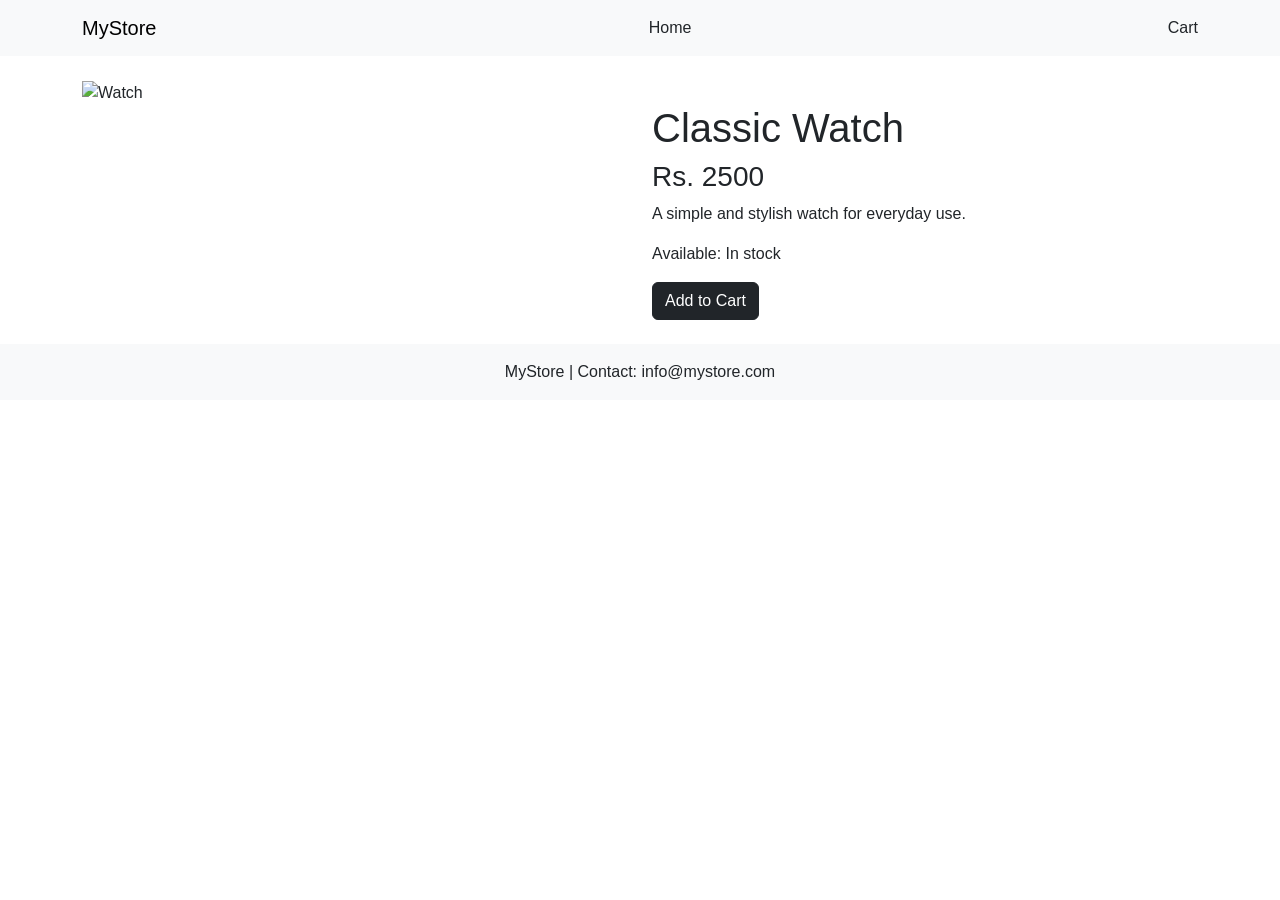
==== midterm/product.html @ a4c1e913 "midterm: baseline copy" ====
<!DOCTYPE html>
<html>
<head>
    <title>MyStore</title>
    <meta name="viewport" content="width=device-width, initial-scale=1">
    <link href="https://cdn.jsdelivr.net/npm/bootstrap@5.3.3/dist/css/bootstrap.min.css" rel="stylesheet">
    <link rel="stylesheet" href="style.css">
</head>
<body>
<nav class="navbar navbar-expand bg-light">
    <div class="container">
        <a class="navbar-brand" href="index.html">MyStore</a>
        <a class="nav-link" href="index.html">Home</a>
        <a class="nav-link" href="#">Cart</a>
    </div>
</nav>
<div class="container mt-4">
    <div class="row">
        <div class="col-md-6">
            <img class="img-fluid" src="https://images.unsplash.com/photo-1523275335684-37898b6baf30?w=800" alt="Watch">
        </div>
        <div class="col-md-6 pt-md-4">
            <h1>Classic Watch</h1>
            <h3>Rs. 2500</h3>
            <p>A simple and stylish watch for everyday use.</p>
            <p>Available: In stock</p>
            <button class="btn btn-dark">Add to Cart</button>
        </div>

    </div>
</div>
<footer class="bg-light text-center p-3 mt-4">
    MyStore | Contact: info@mystore.com
</footer>
</body>
</html>
---- midterm/style.css ----
body {
    font-family: Arial, sans-serif;
    background-color: white;
}
.card {
    border:none;
    background-color:white;
}
.card img {
    width: 100%;
    height: 180px;
    object-fit: cover;
}
.card h5 {
    margin-top: 10x;
}
footer {
    background-color: white;
}
@media (max-width: 576px) {
    h1 {
        font-size: 28px;
    }
    .card img {
        height: 150px;
    }
}
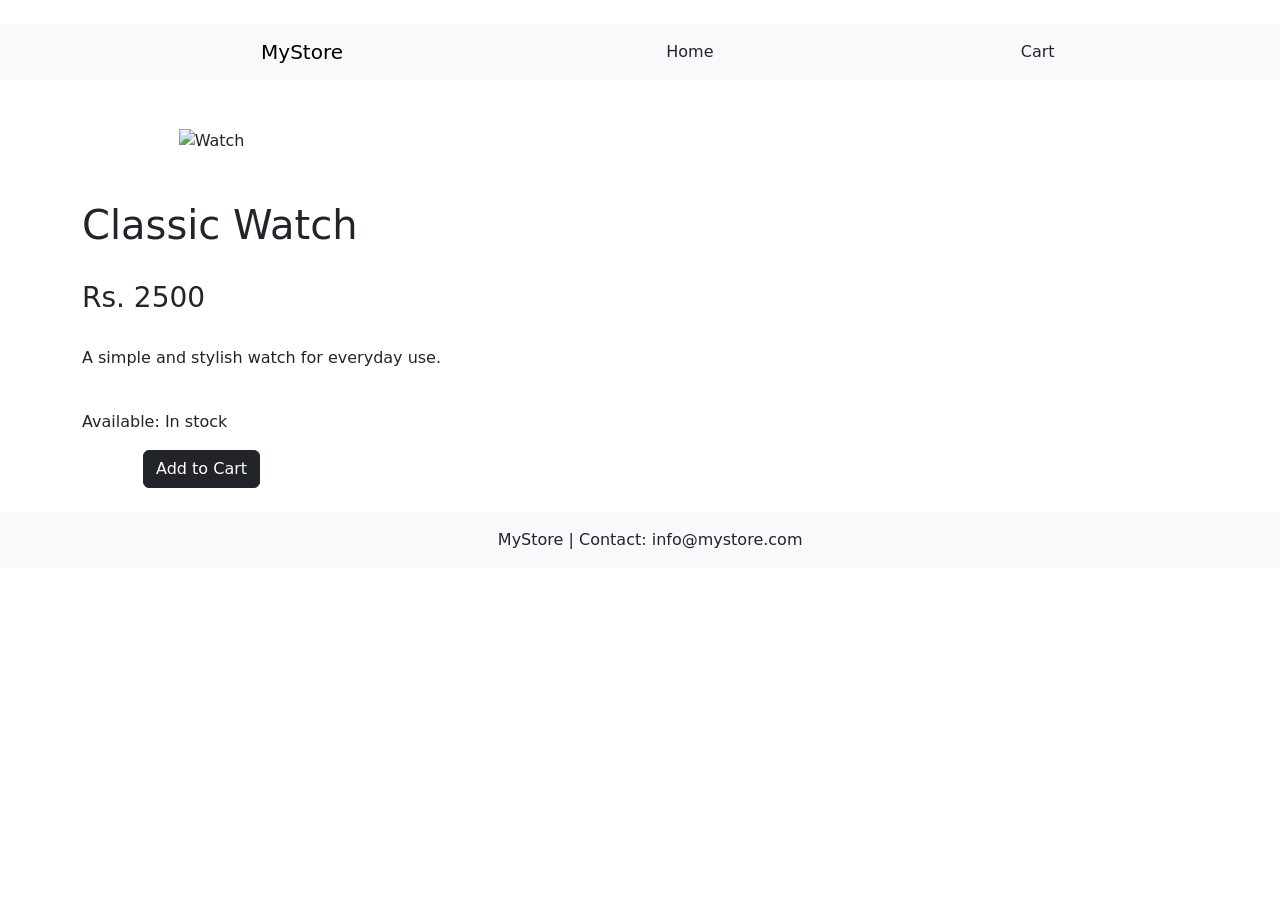
==== commit 81cc7c3c: "Format HTML structure and improve indentation" ====
--- a/midterm/product.html
+++ b/midterm/product.html
@@ -1,36 +1,36 @@
 <!DOCTYPE html>
 <html>
 <head>
-    <title>MyStore</title>
-    <meta name="viewport" content="width=device-width, initial-scale=1">
-    <link href="https://cdn.jsdelivr.net/npm/bootstrap@5.3.3/dist/css/bootstrap.min.css" rel="stylesheet">
-    <link rel="stylesheet" href="style.css">
+    <title>MyStore</title>
+    <meta name="viewport" content="width=device-width, initial-scale=1">
+    <link href="https://cdn.jsdelivr.net/npm/bootstrap@5.3.3/dist/css/bootstrap.min.css" rel="stylesheet">
+    <link rel="stylesheet" href="style.css">
 </head>
 <body>
 <nav class="navbar navbar-expand bg-light">
-    <div class="container">
-        <a class="navbar-brand" href="index.html">MyStore</a>
-        <a class="nav-link" href="index.html">Home</a>
-        <a class="nav-link" href="#">Cart</a>
-    </div>
+    <div class="container">
+        <a class="navbar-brand" href="index.html">MyStore</a>
+        <a class="nav-link" href="index.html">Home</a>
+        <a class="nav-link" href="#">Cart</a>
+    </div>
 </nav>
 <div class="container mt-4">
-    <div class="row">
-        <div class="col-md-6">
-            <img class="img-fluid" src="https://images.unsplash.com/photo-1523275335684-37898b6baf30?w=800" alt="Watch">
-        </div>
-        <div class="col-md-6 pt-md-4">
-            <h1>Classic Watch</h1>
-            <h3>Rs. 2500</h3>
-            <p>A simple and stylish watch for everyday use.</p>
-            <p>Available: In stock</p>
-            <button class="btn btn-dark">Add to Cart</button>
-        </div>
+    <div class="row">
+        <div class="col-md-6">
+            <img class="img-fluid" src="https://images.unsplash.com/photo-1523275335684-37898b6baf30?w=800" alt="Watch">
+        </div>
+        <div class="col-md-6 pt-md-4">
+            <h1>Classic Watch</h1>
+            <h3>Rs. 2500</h3>
+            <p>A simple and stylish watch for everyday use.</p>
+            <p>Available: In stock</p>
+            <button class="btn btn-dark">Add to Cart</button>
+        </div>
 
-    </div>
+    </div>
 </div>
 <footer class="bg-light text-center p-3 mt-4">
-    MyStore | Contact: info@mystore.com
+    MyStore | Contact: info@mystore.com
 </footer>
 </body>
 </html>
--- a/midterm/style.css
+++ b/midterm/style.css
@@ -1,27 +1,61 @@
 body {
-    font-family: Arial, sans-serif;
-    background-color: white;
+    font-family: Arial;
+    background-color: white;
 }
 .card {
-    border:none;
-    background-color:white;
+    border:none;
+    background-color:white;
 }
 .card img {
-    width: 100%;
-    height: 180px;
-    object-fit: cover;
+    width: 100%;
+    height: 180px;
+    object-fit: cover;
 }
 .card h5 {
-    margin-top: 10x;
+    margin-top: 10x;
+}
+:root {
+    --accent: hsl(322, 70%, 45%);
+}
+.category-filter {
+    display: flex;
+    flex-wrap: wrap;
+    gap: 10px;
+    margin: 20px 0;
+}
+.category-filter input {
+    display: none;
+}
+
+.category-filter label {
+    padding: 8px 16px;
+    border: 1px solid var(--accent);
+    border-radius: 20px;
+    color: var(--accent);
+    cursor: pointer;
+}
+.category-filter input:checked + label {
+    background-color: var(--accent);
+    color: white;
+}
+.product-listing:has(#electronics:checked)
+.product-item:not([data-category="electronics"]),
+.product-listing:has(#fashion:checked)
+.product-item:not([data-category="fashion"]),
+.product-listing:has(#accessories:checked)
+.product-item:not([data-category="accessories"]),
+.product-listing:has(#home:checked)
+.product-item:not([data-category="home"]) {
+    display: none;
 }
 footer {
-    background-color: white;
+    background-color: white;
 }
 @media (max-width: 576px) {
-    h1 {
-        font-size: 28px;
-    }
-    .card img {
-        height: 150px;
-    }
-}+    h1 {
+        font-size: 28px;
+    }
+    .card img {
+        height: 150px;
+    }
+}
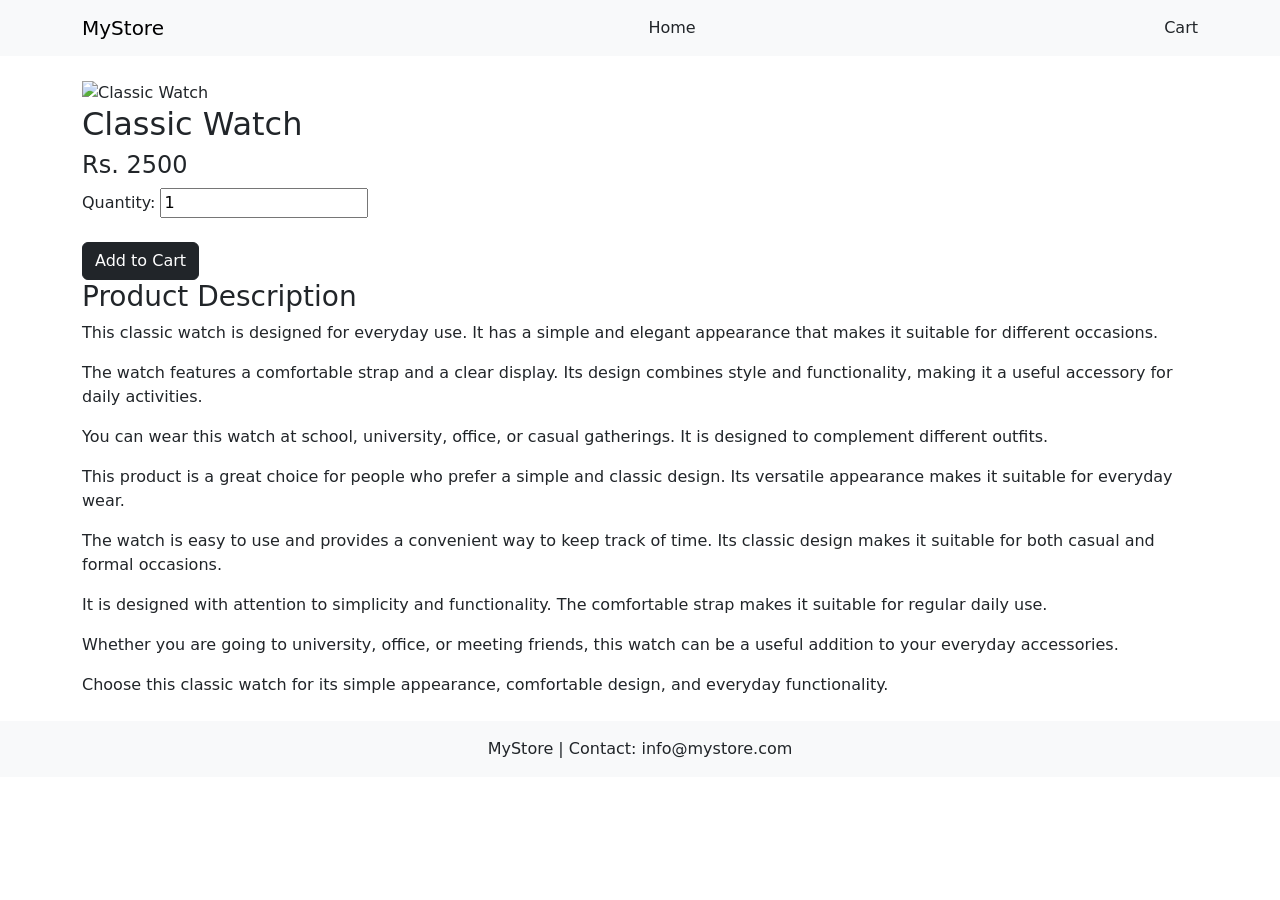
==== commit d19b1cf7: "midter: js" ====
--- a/midterm/product.html
+++ b/midterm/product.html
@@ -1,36 +1,96 @@
 <!DOCTYPE html>
 <html>
 <head>
-    <title>MyStore</title>
-    <meta name="viewport" content="width=device-width, initial-scale=1">
-    <link href="https://cdn.jsdelivr.net/npm/bootstrap@5.3.3/dist/css/bootstrap.min.css" rel="stylesheet">
-    <link rel="stylesheet" href="style.css">
+    <title>MyStore</title>
+    <meta name="viewport" content="width=device-width, initial-scale=1">
+    <link href="https://cdn.jsdelivr.net/npm/bootstrap@5.3.3/dist/css/bootstrap.min.css" rel="stylesheet">
+    <link rel="stylesheet" href="style.css">
 </head>
 <body>
 <nav class="navbar navbar-expand bg-light">
-    <div class="container">
-        <a class="navbar-brand" href="index.html">MyStore</a>
-        <a class="nav-link" href="index.html">Home</a>
-        <a class="nav-link" href="#">Cart</a>
-    </div>
+    <div class="container">
+        <a class="navbar-brand" href="index.html">MyStore</a>
+        <a class="nav-link" href="index.html">Home</a>
+        <a class="nav-link" href="#">Cart</a>
+    </div>
 </nav>
-<div class="container mt-4">
-    <div class="row">
-        <div class="col-md-6">
-            <img class="img-fluid" src="https://images.unsplash.com/photo-1523275335684-37898b6baf30?w=800" alt="Watch">
-        </div>
-        <div class="col-md-6 pt-md-4">
-            <h1>Classic Watch</h1>
-            <h3>Rs. 2500</h3>
-            <p>A simple and stylish watch for everyday use.</p>
-            <p>Available: In stock</p>
-            <button class="btn btn-dark">Add to Cart</button>
-        </div>
 
-    </div>
+<main class="container mt-4">
+
+    <div class="product-layout">
+        <div class="product-image">
+            <img
+                src="https://images.unsplash.com/photo-1523275335684-37898b6baf30?w=600"
+                alt="Classic Watch"
+            >
+        </div>
+        <div class="product-details">
+            <h2>Classic Watch</h2>
+            <h4>Rs. 2500</h4>
+            <label for="quantity">Quantity:</label>
+            <input type="number" id="quantity" value="1" min="1">
+            <br><br>
+            <button class="btn btn-dark">Add to Cart</button>
+        </div>
+        
+<div class="product-description">
+
+    <h3>Product Description</h3>
+
+    <p>
+        This classic watch is designed for everyday use.
+        It has a simple and elegant appearance that makes
+        it suitable for different occasions.
+    </p>
+
+    <p>
+        The watch features a comfortable strap and a clear
+        display. Its design combines style and functionality,
+        making it a useful accessory for daily activities.
+    </p>
+
+    <p>
+        You can wear this watch at school, university,
+        office, or casual gatherings. It is designed to
+        complement different outfits.
+    </p>
+
+    <p>
+        This product is a great choice for people who prefer
+        a simple and classic design. Its versatile appearance
+        makes it suitable for everyday wear.
+    </p>
+
+    <p>
+        The watch is easy to use and provides a convenient
+        way to keep track of time. Its classic design makes
+        it suitable for both casual and formal occasions.
+    </p>
+
+    <p>
+        It is designed with attention to simplicity and
+        functionality. The comfortable strap makes it
+        suitable for regular daily use.
+    </p>
+
+    <p>
+        Whether you are going to university, office, or
+        meeting friends, this watch can be a useful
+        addition to your everyday accessories.
+    </p>
+
+    <p>
+        Choose this classic watch for its simple appearance,
+        comfortable design, and everyday functionality.
+    </p>
+
 </div>
+    </div>
+
+</main>
+
 <footer class="bg-light text-center p-3 mt-4">
-    MyStore | Contact: info@mystore.com
+    MyStore | Contact: info@mystore.com
 </footer>
 </body>
 </html>
